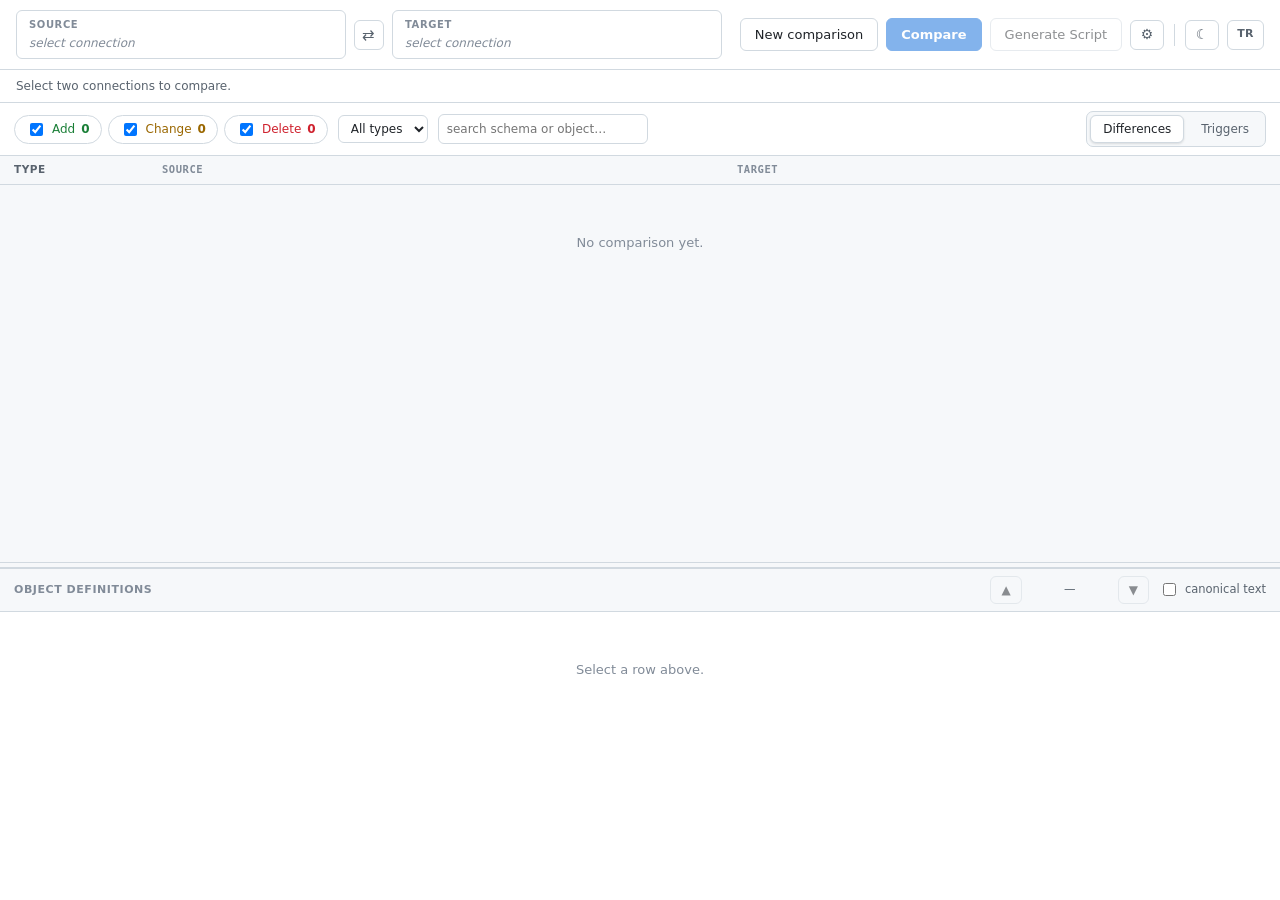
==== wwwroot/index.html @ 9ba7ccf7 "Portable build: sıkıştırılmış self-contained win-x64 (indir → Start.bat → çalışır) Co-Authored-By: C" ====
<!DOCTYPE html>
<html lang="en">
<head>
<meta charset="utf-8">
<meta name="viewport" content="width=device-width, initial-scale=1">
<title>Schema Compare</title>
<link rel="icon" href="favicon.png">
<script>document.documentElement.dataset.theme = localStorage.getItem('theme') || 'light';</script>
<link rel="stylesheet" href="styles.css">
</head>
<body>

<header class="topbar">
  <div class="endpoints">
    <button class="endpoint unset" id="sourceBtn">
      <span class="endpoint-tag" data-i18n="source">Source</span>
      <span class="endpoint-value" id="sourceValue" data-i18n="selectConnection">select connection</span>
    </button>
    <button class="swap" id="swapBtn" data-i18n-title="swap" title="Source ↔ Target">⇄</button>
    <button class="endpoint unset" id="targetBtn">
      <span class="endpoint-tag" data-i18n="target">Target</span>
      <span class="endpoint-value" id="targetValue" data-i18n="selectConnection">select connection</span>
    </button>
  </div>

  <div class="actions">
    <button class="btn ghost" id="newCompareBtn" data-i18n="newComparison" data-i18n-title="newComparisonTip" title="Open a new comparison in a separate tab">New comparison</button>
    <button class="btn primary" id="compareBtn" disabled data-i18n="compare">Compare</button>
    <button class="btn ghost" id="scriptBtn" disabled data-i18n="generateScript" data-i18n-title="generateScriptTip" title="Generate a deployment script from selected changes">Generate Script</button>
    <button class="iconbtn" id="optionsBtn" data-i18n-title="options" title="Comparison options">⚙</button>
    <span class="sep"></span>
    <button class="iconbtn" id="themeBtn" data-i18n-title="toggleTheme" title="Toggle theme">☾</button>
    <button class="iconbtn" id="langBtn" data-i18n-title="toggleLang" title="Language"><span class="lang" id="langLabel">TR</span></button>
  </div>
</header>

<div class="statusbar" id="statusbar" data-i18n="pickTwo">Select two connections to compare.</div>

<main class="split">
  <section class="upper">
    <div class="toolbar">
      <div class="filters">
        <label class="pill add"><input type="checkbox" id="fAdd" checked> Add <b id="cAdd">0</b></label>
        <label class="pill chg"><input type="checkbox" id="fChange" checked> Change <b id="cChange">0</b></label>
        <label class="pill del"><input type="checkbox" id="fDelete" checked> Delete <b id="cDelete">0</b></label>
      </div>
      <select id="typeFilter" class="select sm"><option value="" data-i18n="allTypes">All types</option></select>
      <input type="search" id="search" class="input sm" data-i18n-ph="searchPh" placeholder="search schema or object…">
      <span class="picked" id="pickedInfo" hidden></span>
      <button class="btn ghost sm" id="copyPicked" hidden data-i18n="copySelected">Copy selected</button>
      <div class="grow"></div>
      <div class="viewtabs">
        <button class="vtab active" data-view="tree" data-i18n="tabDiff">Differences</button>
        <button class="vtab" data-view="risk" hidden><span data-i18n="tabRisk">Deployment risk</span> <b class="hot" id="cBlock">0</b></button>
        <button class="vtab" data-view="triggers" data-i18n="tabTriggers">Triggers</button>
      </div>
    </div>

    <div class="gridhead" id="gridhead">
      <span class="c-type" data-i18n="type">Type</span>
      <span class="c-name" data-i18n="source">Source</span>
      <span class="c-mid"></span>
      <span class="c-name" data-i18n="target">Target</span>
    </div>

    <div class="scroll" id="treeWrap"><div id="tree"></div></div>
    <div class="scroll" id="riskWrap" hidden></div>
    <div class="scroll" id="triggerWrap" hidden></div>
  </section>

  <div class="splitter" id="splitter"></div>

  <section class="lower">
    <div class="lower-head">
      <span class="lower-title" id="defTitle" data-i18n="objectDefinitions">Object Definitions</span>
      <div class="lower-actions">
        <button class="btn ghost sm" id="prevDiff" data-i18n-title="prevDiff" title="Previous difference" disabled>▲</button>
        <span class="diffcount" id="diffCount">—</span>
        <button class="btn ghost sm" id="nextDiff" data-i18n-title="nextDiff" title="Next difference" disabled>▼</button>
        <label class="check inline"><input type="checkbox" id="showCanonical"> <span data-i18n="canonicalText">canonical text</span></label>
      </div>
    </div>
    <div class="diff" id="defBody">
      <p class="missing" data-i18n="selectRow">Select a row above.</p>
    </div>
  </section>
</main>

<!-- ---------- Connection dialog ---------- -->
<div class="scrim" id="connScrim" hidden></div>
<div class="dialog" id="connDialog" hidden>
  <div class="dialog-head">
    <h2 id="connTitle" data-i18n="connect">Connect</h2>
    <button class="x" id="connClose">✕</button>
  </div>

  <div class="dialog-body">
    <div class="recent">
      <h3 data-i18n="recentConnections">Recent connections</h3>
      <div id="recentList" class="recent-list"><p class="hint" data-i18n="none">None.</p></div>
    </div>

    <div class="props">
      <h3 data-i18n="connectionProperties">Connection properties</h3>

      <label class="row"><span data-i18n="serverName">Server name</span>
        <input type="text" id="cServer" placeholder="SRVDEV\PASIFIK" autocomplete="off"></label>

      <label class="row"><span data-i18n="authentication">Authentication</span>
        <select id="cAuth" class="select">
          <option value="Windows">Windows Authentication</option>
          <option value="SqlLogin">SQL Server Authentication</option>
        </select></label>

      <label class="row" id="rowUser"><span data-i18n="username">Username</span>
        <input type="text" id="cUser" autocomplete="off"></label>

      <label class="row" id="rowPass"><span data-i18n="password">Password</span>
        <input type="password" id="cPass" autocomplete="new-password"></label>

      <label class="row check-row" id="rowRemember">
        <span></span>
        <span class="check"><input type="checkbox" id="cRemember"> <span data-i18n="rememberPassword">Remember password</span></span></label>

      <label class="row"><span data-i18n="database">Database</span>
        <span class="combo">
          <select id="cDatabase" class="select"><option value="" data-i18n="listFirst">— list first —</option></select>
          <button class="btn ghost sm" id="cLoadDbs" data-i18n="list">List</button>
        </span></label>

      <label class="row"><span>Encrypt</span>
        <select id="cEncrypt" class="select">
          <option value="false">Optional (False)</option>
          <option value="true">Mandatory (True)</option>
        </select></label>

      <label class="row"><span data-i18n="trustCert">Trust server certificate</span>
        <select id="cTrust" class="select">
          <option value="true">True</option>
          <option value="false">False</option>
        </select></label>

      <p class="conn-status" id="connStatus"></p>
    </div>
  </div>

  <div class="dialog-foot">
    <button class="btn ghost" id="connTest" data-i18n="testConnection">Test connection</button>
    <div class="grow"></div>
    <button class="btn ghost" id="connCancel" data-i18n="cancel">Cancel</button>
    <button class="btn primary" id="connOk" data-i18n="connect">Connect</button>
  </div>
</div>

<!-- ---------- Options dialog ---------- -->
<div class="scrim" id="optScrim" hidden></div>
<div class="dialog narrow" id="optDialog" hidden>
  <div class="dialog-head">
    <h2 data-i18n="comparisonOptions">Comparison options</h2>
    <button class="x" id="optClose">✕</button>
  </div>
  <div class="dialog-body single">
    <div id="optList" class="opt-list"></div>
  </div>
  <div class="dialog-foot">
    <button class="btn ghost" id="optReset" data-i18n="resetDefaults">Reset to defaults</button>
    <div class="grow"></div>
    <button class="btn primary" id="optOk" data-i18n="ok">OK</button>
  </div>
</div>

<script src="app.js"></script>
</body>
</html>
---- wwwroot/styles.css ----
:root {
  --bg: #f6f8fa;
  --panel: #ffffff;
  --panel-2: #f6f8fa;
  --panel-3: #eef1f4;
  --ink: #1f2328;
  --ink-2: #59636e;
  --ink-3: #818b98;
  --line: #d1d9e0;
  --line-2: #e4e8ec;
  --accent: #0969da;
  --accent-hover: #0860ca;
  --accent-soft: #ddf4ff;
  --accent-ink: #fff;
  --add: #1a7f37;
  --add-bg: #dafbe1;
  --del: #cf222e;
  --del-bg: #ffebe9;
  --chg: #9a6700;
  --chg-bg: #fff8c5;
  --sel: #ddf4ff;
  --shadow: 0 1px 3px rgba(31, 35, 40, .08), 0 1px 2px rgba(31, 35, 40, .06);
  --mono: ui-monospace, "Cascadia Mono", "SF Mono", Consolas, Menlo, monospace;
  --radius: 6px;
}

/* ---------- Koyu tema (Visual Studio / SSDT) ---------- */
:root[data-theme="dark"] {
  --bg: #1e1e1e;
  --panel: #252526;
  --panel-2: #2d2d30;
  --panel-3: #37373d;
  --ink: #cccccc;
  --ink-2: #9d9d9d;
  --ink-3: #6e7681;
  --line: #3f3f46;
  --line-2: #333337;
  --accent: #0e639c;
  --accent-hover: #1177bb;
  --accent-soft: #094771;
  --accent-ink: #fff;
  --add: #4ec98a;
  --add-bg: #10281c;
  --del: #f14c4c;
  --del-bg: #351b1b;
  --chg: #d7ba7d;
  --chg-bg: #33301e;
  --sel: #094771;
  --shadow: 0 1px 3px rgba(0, 0, 0, .4), 0 1px 2px rgba(0, 0, 0, .3);
}

* { box-sizing: border-box; }
[hidden] { display: none !important; }

html, body { height: 100%; }
body {
  margin: 0; background: var(--bg); color: var(--ink);
  font: 13px/1.5 system-ui, -apple-system, "Segoe UI", Roboto, sans-serif;
  display: flex; flex-direction: column; overflow: hidden;
  -webkit-font-smoothing: antialiased;
}
h1 { font-size: 14px; margin: 0; font-weight: 600; letter-spacing: -.01em; }
h2 { font-size: 15px; margin: 0; font-weight: 600; }
h3 { font-size: 11px; margin: 0 0 10px; font-weight: 600; text-transform: uppercase;
     letter-spacing: .05em; color: var(--ink-3); }
p { margin: 0; }
.hint { font-size: 12px; color: var(--ink-3); }
.grow { flex: 1; }

/* ---------- top bar ---------- */
.topbar {
  display: flex; align-items: center; gap: 18px; padding: 10px 16px;
  background: var(--panel); border-bottom: 1px solid var(--line); flex-shrink: 0;
}
.brand { display: flex; align-items: center; gap: 9px; flex-shrink: 0; }
.logo {
  color: var(--accent); font-size: 16px; width: 28px; height: 28px;
  display: grid; place-items: center; background: var(--accent-soft); border-radius: 7px;
}

.endpoints { display: flex; align-items: center; gap: 8px; flex: 1; min-width: 0; }
.endpoint {
  flex: 1; min-width: 0; text-align: left; cursor: pointer; font: inherit;
  background: var(--panel); border: 1px solid var(--line); border-radius: var(--radius);
  padding: 6px 12px; color: var(--ink); display: flex; flex-direction: column; gap: 2px;
  transition: border-color .12s, box-shadow .12s;
}
.endpoint:hover { border-color: var(--accent); box-shadow: 0 0 0 3px var(--accent-soft); }
.endpoint-tag { font-size: 10px; text-transform: uppercase; letter-spacing: .06em; color: var(--ink-3); font-weight: 600; }
.endpoint-value {
  font-family: var(--mono); font-size: 12px; font-weight: 500;
  overflow: hidden; text-overflow: ellipsis; white-space: nowrap;
}
.endpoint.unset .endpoint-value { color: var(--ink-3); font-style: italic; font-family: inherit; font-weight: 400; }
.swap {
  cursor: pointer; background: transparent; border: 1px solid var(--line);
  color: var(--ink-2); font-size: 15px; width: 30px; height: 30px; border-radius: var(--radius);
  display: grid; place-items: center; flex-shrink: 0;
}
.swap:hover { background: var(--panel-2); border-color: var(--accent); color: var(--accent); }

.actions { display: flex; align-items: center; gap: 8px; flex-shrink: 0; }

/* tema / dil geçiş düğmeleri */
.iconbtn {
  font: inherit; cursor: pointer; border-radius: var(--radius); border: 1px solid var(--line);
  background: var(--panel); color: var(--ink-2); height: 30px; min-width: 34px; padding: 0 9px;
  display: inline-flex; align-items: center; justify-content: center; gap: 5px; font-size: 14px;
}
.iconbtn:hover { background: var(--panel-2); color: var(--ink); border-color: var(--ink-3); }
.iconbtn .lang { font-size: 11px; font-weight: 700; letter-spacing: .04em; }
.sep { width: 1px; height: 22px; background: var(--line); margin: 0 2px; }

.btn {
  font: inherit; font-weight: 500; cursor: pointer; border-radius: var(--radius); padding: 6px 14px;
  border: 1px solid var(--line); background: var(--panel); color: var(--ink);
  transition: background .12s, border-color .12s;
}
.btn:hover:not(:disabled) { background: var(--panel-2); border-color: var(--ink-3); }
.btn.primary { background: var(--accent); color: var(--accent-ink); border-color: var(--accent); font-weight: 600; }
.btn.primary:hover:not(:disabled) { background: var(--accent-hover); border-color: var(--accent-hover); }
.btn:disabled { opacity: .5; cursor: not-allowed; }
.btn.ghost { background: transparent; }
.btn.ghost:hover:not(:disabled) { background: var(--panel-2); }
.btn.sm { padding: 4px 10px; font-size: 12px; }

.statusbar {
  padding: 7px 16px; font-size: 12px; color: var(--ink-2);
  background: var(--panel); border-bottom: 1px solid var(--line); flex-shrink: 0;
}
.statusbar.busy { color: var(--accent); }
.statusbar.error { color: var(--del); background: var(--del-bg); border-bottom-color: transparent; }

/* ---------- split ---------- */
.split { flex: 1; display: flex; flex-direction: column; min-height: 0; }
.upper { display: flex; flex-direction: column; min-height: 0; flex: 1 1 58%; }
.lower { display: flex; flex-direction: column; min-height: 0; flex: 1 1 42%;
         background: var(--panel); border-top: 1px solid var(--line); }
.splitter { height: 6px; background: var(--bg); cursor: row-resize; flex-shrink: 0;
            border-top: 1px solid var(--line); border-bottom: 1px solid var(--line); }
.splitter:hover { background: var(--accent-soft); }

.toolbar {
  display: flex; align-items: center; gap: 10px; padding: 8px 14px;
  background: var(--panel); border-bottom: 1px solid var(--line); flex-wrap: wrap; flex-shrink: 0;
}
.filters { display: flex; gap: 6px; }
.pill {
  display: flex; align-items: center; gap: 6px; cursor: pointer;
  padding: 4px 11px; border-radius: 999px; font-size: 12px; font-weight: 500;
  border: 1px solid var(--line); background: var(--panel); user-select: none;
}
.pill:hover { border-color: var(--ink-3); }
.pill b { font-variant-numeric: tabular-nums; font-weight: 700; }
.pill.add { color: var(--add); } .pill.add b { color: var(--add); }
.pill.chg { color: var(--chg); } .pill.chg b { color: var(--chg); }
.pill.del { color: var(--del); } .pill.del b { color: var(--del); }

.select, .input {
  font: inherit; padding: 6px 9px; border-radius: var(--radius);
  border: 1px solid var(--line); background: var(--panel); color: var(--ink);
}
.select:focus, .input:focus { outline: none; border-color: var(--accent); box-shadow: 0 0 0 3px var(--accent-soft); }
.select.sm, .input.sm { padding: 5px 8px; font-size: 12px; }
.input.sm { min-width: 210px; }

.picked { font-size: 12px; color: var(--accent); font-weight: 500; }
.viewtabs { display: flex; gap: 4px; background: var(--panel-2); padding: 3px; border-radius: 7px; border: 1px solid var(--line); }
.vtab {
  font: inherit; font-size: 12px; font-weight: 500; cursor: pointer; padding: 4px 12px; border-radius: var(--radius);
  border: 1px solid transparent; background: transparent; color: var(--ink-2);
  display: flex; align-items: center; gap: 6px;
}
.vtab:hover { color: var(--ink); }
.vtab.active { background: var(--panel); border-color: var(--line); color: var(--ink); box-shadow: var(--shadow); }
.vtab .hot {
  background: var(--del); color: #fff; border-radius: 999px;
  padding: 0 6px; font-size: 11px; font-weight: 600; font-variant-numeric: tabular-nums;
}
.vtab .hot[data-zero="1"] { background: var(--panel-3); color: var(--ink-3); }

.gridhead, .row-obj, .row-child {
  display: grid; grid-template-columns: 148px 1fr 46px 1fr; align-items: center;
}
.gridhead {
  padding: 6px 14px; font-size: 10.5px; text-transform: uppercase; letter-spacing: .05em;
  color: var(--ink-3); font-weight: 600; background: var(--panel-2);
  border-bottom: 1px solid var(--line); flex-shrink: 0;
}
.scroll { flex: 1; overflow: auto; min-height: 0; }

/* ---------- tree ---------- */
.group {
  display: flex; align-items: center; gap: 9px; padding: 7px 14px;
  background: var(--panel-2); border-bottom: 1px solid var(--line);
  position: sticky; top: 0; z-index: 2; cursor: pointer; user-select: none;
}
.group:hover { background: var(--panel-3); }
.group .caret { color: var(--ink-3); width: 10px; }
.group .gname { font-weight: 600; }
.group.add .gname { color: var(--add); }
.group.change .gname { color: var(--chg); }
.group.delete .gname { color: var(--del); }
.group .gcount {
  color: var(--ink-2); font-size: 11px; font-weight: 600; font-variant-numeric: tabular-nums;
  background: var(--panel); border: 1px solid var(--line); border-radius: 999px; padding: 0 7px;
}

.row-obj, .row-child {
  padding: 4px 14px; border-bottom: 1px solid var(--line-2); cursor: pointer;
  font-size: 12.5px;
}
.row-obj:hover, .row-child:hover { background: var(--panel-2); }
.row-obj.selected, .row-child.selected { background: var(--sel); box-shadow: inset 2px 0 0 var(--accent); }
.row-child { background: transparent; font-size: 12px; }

.c-type { color: var(--ink-2); display: flex; align-items: center; gap: 6px; }
.c-type .caret { width: 10px; color: var(--ink-3); font-size: 10px; }
.c-name {
  font-family: var(--mono); overflow: hidden; text-overflow: ellipsis; white-space: nowrap;
}
.c-name.empty { color: var(--ink-3); font-style: italic; font-family: inherit; }
.child-detail { color: var(--ink-3); font-family: inherit; font-size: 11px; margin-left: 10px; }

.row-cat {
  padding: 3px 14px; border-bottom: 1px solid var(--line-2);
  cursor: pointer; user-select: none; background: var(--panel-2);
}
.row-cat:hover { background: var(--panel-3); }
.row-cat .folder { font-weight: 600; color: var(--ink-2); }
.row-cat .catcount { color: var(--ink-3); font-size: 11px; margin-left: 6px; }
.otype { color: var(--ink-2); font-weight: 500; }

.c-mid { display: flex; align-items: center; justify-content: center; gap: 7px; }
.c-mid .pick { margin: 0; cursor: pointer; accent-color: var(--accent); }
.act { font-weight: 700; font-size: 13px; line-height: 1; }
.act.Add { color: var(--add); }
.act.Delete { color: var(--del); }
.act.Change { color: var(--chg); }

.flag {
  font-size: 10px; font-weight: 700; padding: 1px 6px; border-radius: 4px;
  background: var(--del-bg); color: var(--del); margin-left: 6px; letter-spacing: .02em;
}
.flag.warn { background: var(--chg-bg); color: var(--chg); }

.missing { padding: 48px 24px; color: var(--ink-3); text-align: center; font-size: 13px; }

/* ---------- risk / trigger ---------- */
.tally { padding: 14px; border-bottom: 1px solid var(--line); line-height: 2; background: var(--panel); }
.tally b { font-variant-numeric: tabular-nums; }
.risk { padding: 10px 14px; border-bottom: 1px solid var(--line-2); border-left: 3px solid transparent; }
.risk.block { border-left-color: var(--del); background: linear-gradient(90deg, var(--del-bg), transparent 60%); }
.risk.inplace { border-left-color: var(--chg); }
.risk-head { display: flex; gap: 9px; align-items: center; flex-wrap: wrap; margin-bottom: 5px; }
.tag { font-size: 10.5px; font-weight: 700; padding: 2px 8px; border-radius: 999px;
       background: var(--panel-2); border: 1px solid var(--line); color: var(--ink-2); letter-spacing: .02em; }
.tag.danger { background: var(--del); color: #fff; border-color: transparent; }
.tag.warn { background: var(--chg-bg); color: var(--chg); border-color: transparent; }
.rows { color: var(--ink-3); font-variant-numeric: tabular-nums; font-size: 12px; }
.finding { display: grid; grid-template-columns: 200px 1fr; gap: 10px;
           font-family: var(--mono); font-size: 11.5px; padding: 2px 0; }
.finding span:last-child { color: var(--ink-2); font-family: inherit; }

table.trg { width: 100%; border-collapse: collapse; }
table.trg th, table.trg td { padding: 7px 14px; text-align: left; border-bottom: 1px solid var(--line-2); }
table.trg th { font-size: 10.5px; text-transform: uppercase; color: var(--ink-3); background: var(--panel-2); font-weight: 600; }
td.mono { font-family: var(--mono); font-size: 12px; }
.state-off { color: var(--del); font-weight: 600; }
.state-on { color: var(--add); }
tr.mismatch { background: var(--chg-bg); }

/* ---------- lower / diff ---------- */
.lower-head {
  display: flex; align-items: center; justify-content: space-between; gap: 12px;
  padding: 7px 14px; border-bottom: 1px solid var(--line); background: var(--panel-2); flex-shrink: 0;
}
.lower-title { font-size: 11px; text-transform: uppercase; letter-spacing: .05em; color: var(--ink-3); font-weight: 600; }
.lower-actions { display: flex; align-items: center; gap: 10px; }
.diffcount { font-size: 11.5px; color: var(--ink-2); font-variant-numeric: tabular-nums; min-width: 76px; text-align: center; }
.dline.hunk { box-shadow: inset 3px 0 0 var(--accent); }
.check { display: inline-flex; align-items: center; gap: 6px; cursor: pointer; }
.check.inline { font-size: 11.5px; color: var(--ink-2); }
.check input { accent-color: var(--accent); }
.diff { flex: 1; overflow: auto; min-height: 0; }
.diff-grid { display: grid; grid-template-columns: 1fr 1fr; min-height: 100%; }
.diff-pane { border-right: 1px solid var(--line); min-width: 0; }
.diff-pane:last-child { border-right: 0; }
.pane-head {
  position: sticky; top: 0; z-index: 1; background: var(--panel-2);
  border-bottom: 1px solid var(--line); padding: 5px 12px;
  font-size: 10.5px; text-transform: uppercase; letter-spacing: .05em; color: var(--ink-3); font-weight: 600;
}
.dline { display: flex; font-family: var(--mono); font-size: 12px; line-height: 1.55;
         white-space: pre-wrap; word-break: break-word; }
.dline .code { flex: 1; min-width: 0; }

/* T-SQL sözdizimi — VS light paleti */
.t-kw  { color: #0000ff; }
.t-typ { color: #2b91af; }
.t-str { color: #a31515; }
.t-cmt { color: #008000; font-style: italic; }
.t-num { color: #098658; }
.t-var { color: #7a3e9d; }
.t-id  { color: #001080; }
.t-fn  { color: #795e26; }
.t-op  { color: var(--ink-2); }

/* T-SQL sözdizimi — VS koyu paleti */
:root[data-theme="dark"] .t-kw  { color: #569cd6; }
:root[data-theme="dark"] .t-typ { color: #4ec9b0; }
:root[data-theme="dark"] .t-str { color: #ce9178; }
:root[data-theme="dark"] .t-cmt { color: #6a9955; }
:root[data-theme="dark"] .t-num { color: #b5cea8; }
:root[data-theme="dark"] .t-var { color: #c586c0; }
:root[data-theme="dark"] .t-id  { color: #9cdcfe; }
:root[data-theme="dark"] .t-fn  { color: #dcdcaa; }

.dline .ln { width: 44px; flex-shrink: 0; text-align: right; padding-right: 10px;
             color: var(--ink-3); user-select: none; font-variant-numeric: tabular-nums;
             background: var(--panel-2); border-right: 1px solid var(--line-2); }
.dline.add { background: var(--add-bg); }
.dline.del { background: var(--del-bg); }
.dline.pad { background: repeating-linear-gradient(45deg, transparent, transparent 7px,
             var(--line-2) 7px, var(--line-2) 8px); min-height: 18px; }

/* ---------- dialogs ---------- */
.scrim { position: fixed; inset: 0; background: rgba(31, 35, 40, .4); z-index: 40; backdrop-filter: blur(1px); }
.dialog {
  position: fixed; z-index: 41; top: 50%; left: 50%; transform: translate(-50%, -50%);
  width: min(880px, 94vw); max-height: 90vh; display: flex; flex-direction: column;
  background: var(--panel); border: 1px solid var(--line); border-radius: 12px;
  box-shadow: 0 24px 60px rgba(31, 35, 40, .24);
}
.dialog.narrow { width: min(540px, 94vw); }
.dialog-head {
  display: flex; align-items: center; justify-content: space-between;
  padding: 14px 18px; border-bottom: 1px solid var(--line);
}
.x { background: none; border: 0; font-size: 16px; color: var(--ink-3); cursor: pointer;
     width: 28px; height: 28px; border-radius: var(--radius); }
.x:hover { background: var(--panel-2); color: var(--ink); }
.dialog-body { display: grid; grid-template-columns: 260px 1fr; gap: 0; overflow: auto; min-height: 0; }
.dialog-body.single { display: block; padding: 18px; }
.recent { padding: 16px; border-right: 1px solid var(--line); overflow: auto; background: var(--panel-2); }
.props { padding: 18px; overflow: auto; }
.dialog-foot {
  display: flex; align-items: center; gap: 8px;
  padding: 14px 18px; border-top: 1px solid var(--line); background: var(--panel-2);
  border-radius: 0 0 12px 12px;
}

.recent-list { display: flex; flex-direction: column; gap: 3px; }
.recent-item {
  display: flex; align-items: center; gap: 6px; padding: 7px 9px; border-radius: var(--radius);
  cursor: pointer; border: 1px solid transparent;
}
.recent-item:hover { background: var(--panel); border-color: var(--line); }
.recent-main { flex: 1; min-width: 0; }
.recent-label { font-family: var(--mono); font-size: 12px; font-weight: 500;
                overflow: hidden; text-overflow: ellipsis; white-space: nowrap; }
.recent-sub { font-size: 11px; color: var(--ink-3); }
.recent-x { background: none; border: 0; color: var(--ink-3); cursor: pointer; font-size: 14px; }
.recent-x:hover { color: var(--del); }

.row { display: grid; grid-template-columns: 200px 1fr; gap: 12px;
       align-items: center; margin-bottom: 11px; }
.row > span:first-child { color: var(--ink-2); font-size: 12px; font-weight: 500; }
.row input[type=text], .row input[type=password], .row .select { width: 100%; }
.row input[type=text], .row input[type=password] {
  font: inherit; padding: 6px 9px; border-radius: var(--radius);
  border: 1px solid var(--line); background: var(--panel); color: var(--ink);
}
.row input:focus { outline: none; border-color: var(--accent); box-shadow: 0 0 0 3px var(--accent-soft); }
.combo { display: flex; gap: 8px; }
.combo .select { flex: 1; }
.row.hidden { display: none; }
.conn-status { font-size: 12px; margin-top: 12px; min-height: 18px; color: var(--ink-2); }
.conn-status.ok { color: var(--add); }
.conn-status.error { color: var(--del); }

.opt-list { display: flex; flex-direction: column; gap: 1px; }
.opt-list label { display: flex; gap: 10px; align-items: center; padding: 9px 10px; border-radius: var(--radius);
                  cursor: pointer; border-bottom: 1px solid var(--line-2); }
.opt-list label:last-child { border-bottom: 0; }
.opt-list label:hover { background: var(--panel-2); }
.opt-list input { accent-color: var(--accent); }
.opt-list .opt-text { display: flex; flex-direction: column; }
.opt-list .opt-note { font-size: 11px; color: var(--ink-3); }
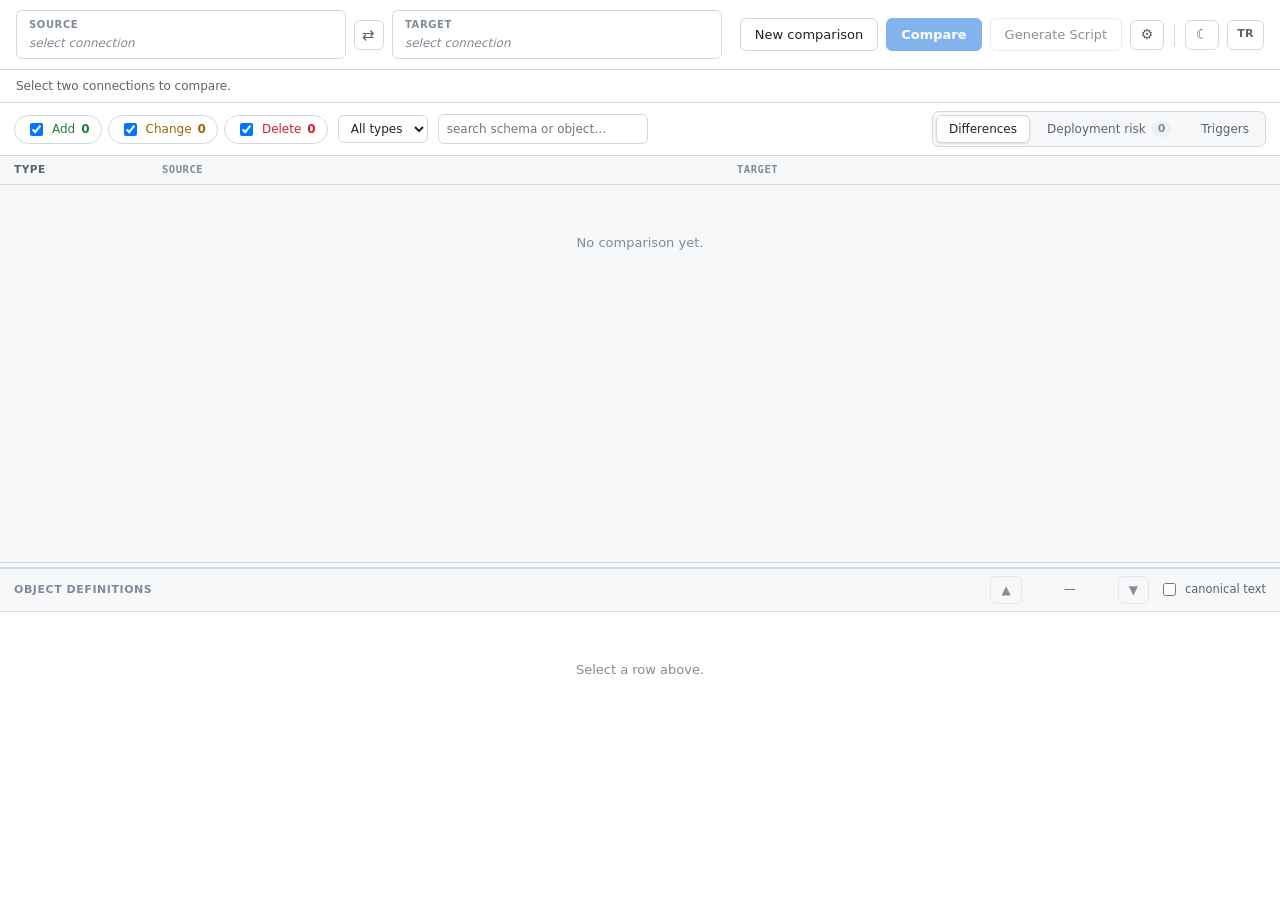
==== commit 9f43a0e9: "Portable build güncellendi: risk analizi + script başı uyarı + SSDT karşılaştırma/script seçenekleri" ====
--- a/wwwroot/index.html
+++ b/wwwroot/index.html
@@ -51,7 +51,7 @@
       <div class="grow"></div>
       <div class="viewtabs">
         <button class="vtab active" data-view="tree" data-i18n="tabDiff">Differences</button>
-        <button class="vtab" data-view="risk" hidden><span data-i18n="tabRisk">Deployment risk</span> <b class="hot" id="cBlock">0</b></button>
+        <button class="vtab" data-view="risk"><span data-i18n="tabRisk">Deployment risk</span> <b class="hot" id="cBlock">0</b></button>
         <button class="vtab" data-view="triggers" data-i18n="tabTriggers">Triggers</button>
       </div>
     </div>
--- a/wwwroot/styles.css
+++ b/wwwroot/styles.css
@@ -214,6 +214,29 @@
 .row-obj.selected, .row-child.selected { background: var(--sel); box-shadow: inset 2px 0 0 var(--accent); }
 .row-child { background: transparent; font-size: 12px; }
 
+/* Reverse (geri alma) butonu — satır sonunda, grid akışı dışında (mutlak). */
+.row-obj { position: relative; }
+.rev {
+  position: absolute; right: 8px; top: 50%; transform: translateY(-50%);
+  width: 22px; height: 20px; border-radius: 5px; cursor: pointer;
+  border: 1px solid var(--line); background: var(--panel-2); color: var(--ink-3);
+  font-size: 12px; line-height: 1; display: flex; align-items: center; justify-content: center;
+  opacity: 0; transition: opacity .12s ease, color .12s ease, border-color .12s ease;
+}
+.row-obj:hover .rev { opacity: 1; }
+.rev:hover { color: var(--accent); border-color: var(--accent); }
+.rev:focus-visible { opacity: 1; outline: 2px solid var(--accent); outline-offset: 1px; }
+
+/* Ters (geri alma) için işaretli: her zaman görünür ve PARLAK. */
+.rev.on {
+  opacity: 1; color: #fff; background: var(--accent); border-color: var(--accent);
+  box-shadow: 0 0 0 2px color-mix(in srgb, var(--accent) 35%, transparent), 0 0 8px color-mix(in srgb, var(--accent) 55%, transparent);
+  font-weight: 700;
+}
+.rev.on:hover { color: #fff; filter: brightness(1.12); }
+/* İşaretli objenin satırını da hafifçe belli et. */
+.row-obj:has(.rev.on) { box-shadow: inset 2px 0 0 var(--accent); }
+
 .c-type { color: var(--ink-2); display: flex; align-items: center; gap: 6px; }
 .c-type .caret { width: 10px; color: var(--ink-3); font-size: 10px; }
 .c-name {
@@ -387,3 +410,6 @@
 .opt-list input { accent-color: var(--accent); }
 .opt-list .opt-text { display: flex; flex-direction: column; }
 .opt-list .opt-note { font-size: 11px; color: var(--ink-3); }
+.opt-list .opt-group { margin: 12px 0 2px; padding: 0 2px; font-size: 11px; font-weight: 700;
+                       text-transform: uppercase; letter-spacing: .04em; color: var(--ink-3); }
+.opt-list .opt-group:first-child { margin-top: 0; }
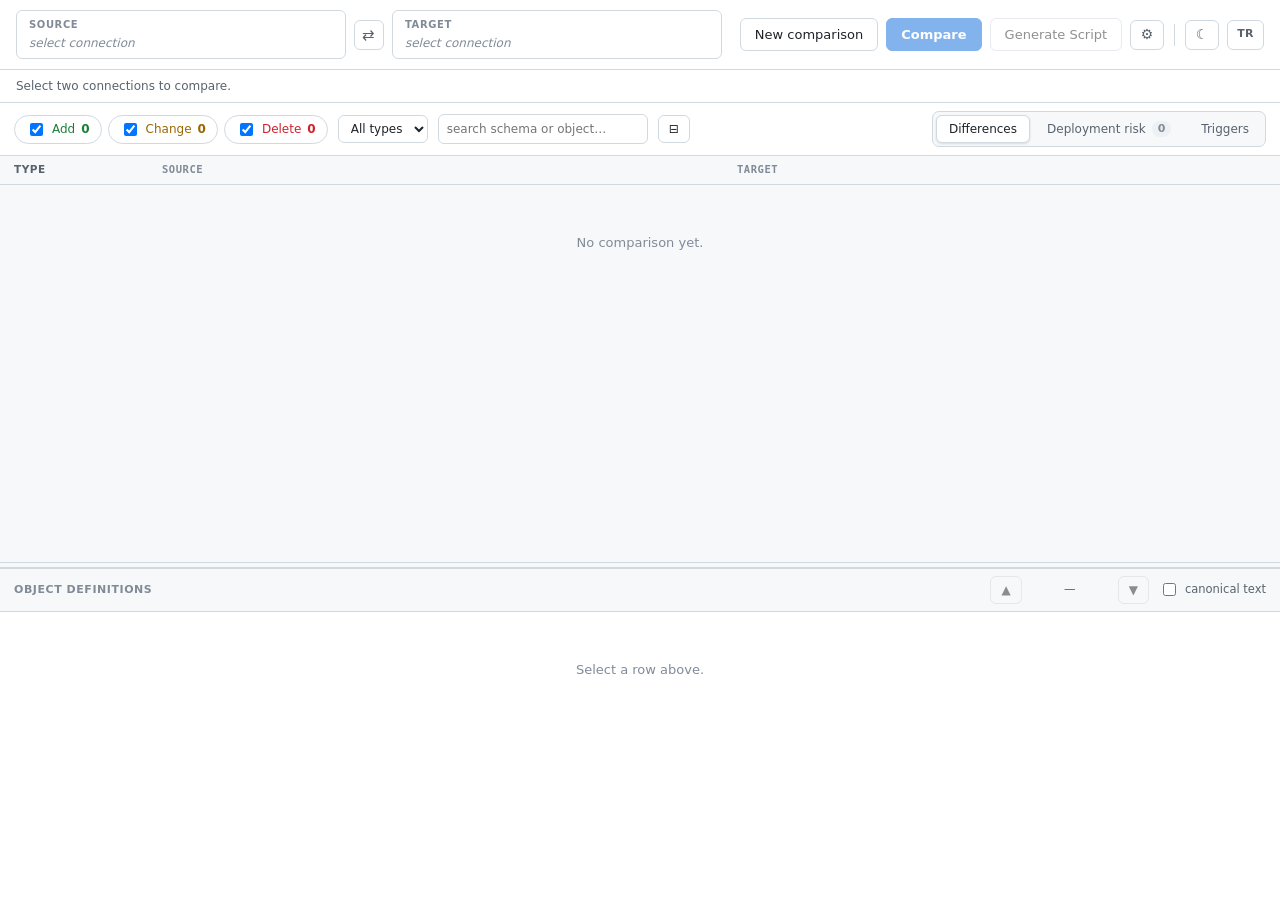
==== commit dfd4d9e8: "Portable build v1.2: script editörü + oto-tamamlama + sadeleştirilmiş yorumlar" ====
--- a/wwwroot/index.html
+++ b/wwwroot/index.html
@@ -48,6 +48,7 @@
       <input type="search" id="search" class="input sm" data-i18n-ph="searchPh" placeholder="search schema or object…">
       <span class="picked" id="pickedInfo" hidden></span>
       <button class="btn ghost sm" id="copyPicked" hidden data-i18n="copySelected">Copy selected</button>
+      <button class="btn ghost sm" id="collapseAll" data-i18n-title="collapseAllTip" title="Collapse/expand all sub-sections">⊟</button>
       <div class="grow"></div>
       <div class="viewtabs">
         <button class="vtab active" data-view="tree" data-i18n="tabDiff">Differences</button>
@@ -169,6 +170,29 @@
   </div>
 </div>
 
+<!-- ---------- Generated script editor ---------- -->
+<div class="scrim" id="scriptScrim" hidden></div>
+<div class="dialog wide" id="scriptDialog" hidden>
+  <div class="dialog-head">
+    <h2 data-i18n="generatedScript">Generated script</h2>
+    <button class="x" id="scriptClose">✕</button>
+  </div>
+  <div class="dialog-body single">
+    <div class="code-editor" id="codeEditor">
+      <pre class="code-hl" id="codeHl" aria-hidden="true"></pre>
+      <textarea class="code-input" id="codeInput" spellcheck="false" autocapitalize="off" autocomplete="off" wrap="off"></textarea>
+    </div>
+  </div>
+  <div class="dialog-foot">
+    <span class="muted sm" id="scriptInfo"></span>
+    <div class="grow"></div>
+    <button class="btn ghost" id="scriptCopyBtn" data-i18n="copy">Copy</button>
+    <button class="btn primary" id="scriptDownloadBtn" data-i18n="downloadSql">Download .sql</button>
+  </div>
+</div>
+
+<div class="ac-popup" id="acPopup" hidden></div>
+
 <script src="app.js"></script>
 </body>
 </html>
--- a/wwwroot/styles.css
+++ b/wwwroot/styles.css
@@ -191,12 +191,14 @@
 
 /* ---------- tree ---------- */
 .group {
-  display: flex; align-items: center; gap: 9px; padding: 7px 14px;
+  display: grid; grid-template-columns: 148px 1fr 46px 1fr; align-items: center;
+  padding: 7px 14px;
   background: var(--panel-2); border-bottom: 1px solid var(--line);
   position: sticky; top: 0; z-index: 2; cursor: pointer; user-select: none;
 }
 .group:hover { background: var(--panel-3); }
 .group .caret { color: var(--ink-3); width: 10px; }
+.group .gpick { accent-color: var(--accent); cursor: pointer; margin: 0; }
 .group .gname { font-weight: 600; }
 .group.add .gname { color: var(--add); }
 .group.change .gname { color: var(--chg); }
@@ -251,6 +253,14 @@
 }
 .row-cat:hover { background: var(--panel-3); }
 .row-cat .folder { font-weight: 600; color: var(--ink-2); }
+
+/* Seçim modunda script'e girmeyecek satırlar soluk; tamamen tik-dışı kategori üstü çizili.
+   İşaret kutusu ve ⇄ tam görünür kalır ki geri seçilebilsin. */
+.row-obj.dim, .row-child.dim { opacity: .4; }
+.row-obj.dim:hover, .row-child.dim:hover { opacity: .7; }
+.row-obj.dim .pick, .row-obj.dim .rev, .row-child.dim .pick { opacity: 1; }
+.row-cat.struck { opacity: .55; }
+.row-cat.struck .folder { text-decoration: line-through; }
 .row-cat .catcount { color: var(--ink-3); font-size: 11px; margin-left: 6px; }
 .otype { color: var(--ink-2); font-weight: 500; }
 
@@ -356,6 +366,40 @@
   box-shadow: 0 24px 60px rgba(31, 35, 40, .24);
 }
 .dialog.narrow { width: min(540px, 94vw); }
+.dialog.wide { width: 96vw; max-width: 1600px; height: 92vh; }
+.dialog.wide .dialog-body.single { padding: 0; flex: 1 1 auto; min-height: 0; display: flex; }
+
+/* Renkli + düzenlenebilir SQL editörü: altta boyalı <pre>, üstte şeffaf <textarea>. */
+.code-editor {
+  position: relative; flex: 1 1 auto; width: 100%; min-height: 0; overflow: hidden;
+  font: 12.5px/1.55 ui-monospace, 'Cascadia Code', 'Consolas', monospace;
+  background: var(--panel-2); border-bottom: 1px solid var(--line);
+}
+.code-hl, .code-input {
+  position: absolute; inset: 0; margin: 0; padding: 12px 14px;
+  font: inherit; white-space: pre; tab-size: 4; border: 0;
+}
+.code-hl { pointer-events: none; overflow: hidden; color: var(--ink); }
+.code-input {
+  color: transparent; background: transparent; caret-color: var(--ink);
+  resize: none; outline: none; overflow: auto;
+}
+.code-input::selection { background: rgba(80, 140, 255, .28); }
+.muted.sm { color: var(--ink-3); font-size: 12px; }
+
+/* Şema-farkında otomatik tamamlama (yerel, AI yok) açılır listesi. */
+.ac-popup {
+  position: fixed; z-index: 50; min-width: 170px; max-width: 340px; max-height: 244px; overflow: auto;
+  background: var(--panel); border: 1px solid var(--line); border-radius: 8px;
+  box-shadow: 0 10px 28px rgba(31, 35, 40, .28); padding: 4px;
+  font: 12.5px/1.5 ui-monospace, 'Cascadia Code', 'Consolas', monospace;
+}
+.ac-item {
+  display: flex; align-items: center; gap: 8px; padding: 4px 8px; border-radius: 5px;
+  cursor: pointer; white-space: nowrap; color: var(--ink);
+}
+.ac-item.active, .ac-item:hover { background: var(--sel); }
+.ac-item .ac-kind { font-size: 10px; color: var(--ink-3); margin-left: auto; text-transform: uppercase; }
 .dialog-head {
   display: flex; align-items: center; justify-content: space-between;
   padding: 14px 18px; border-bottom: 1px solid var(--line);
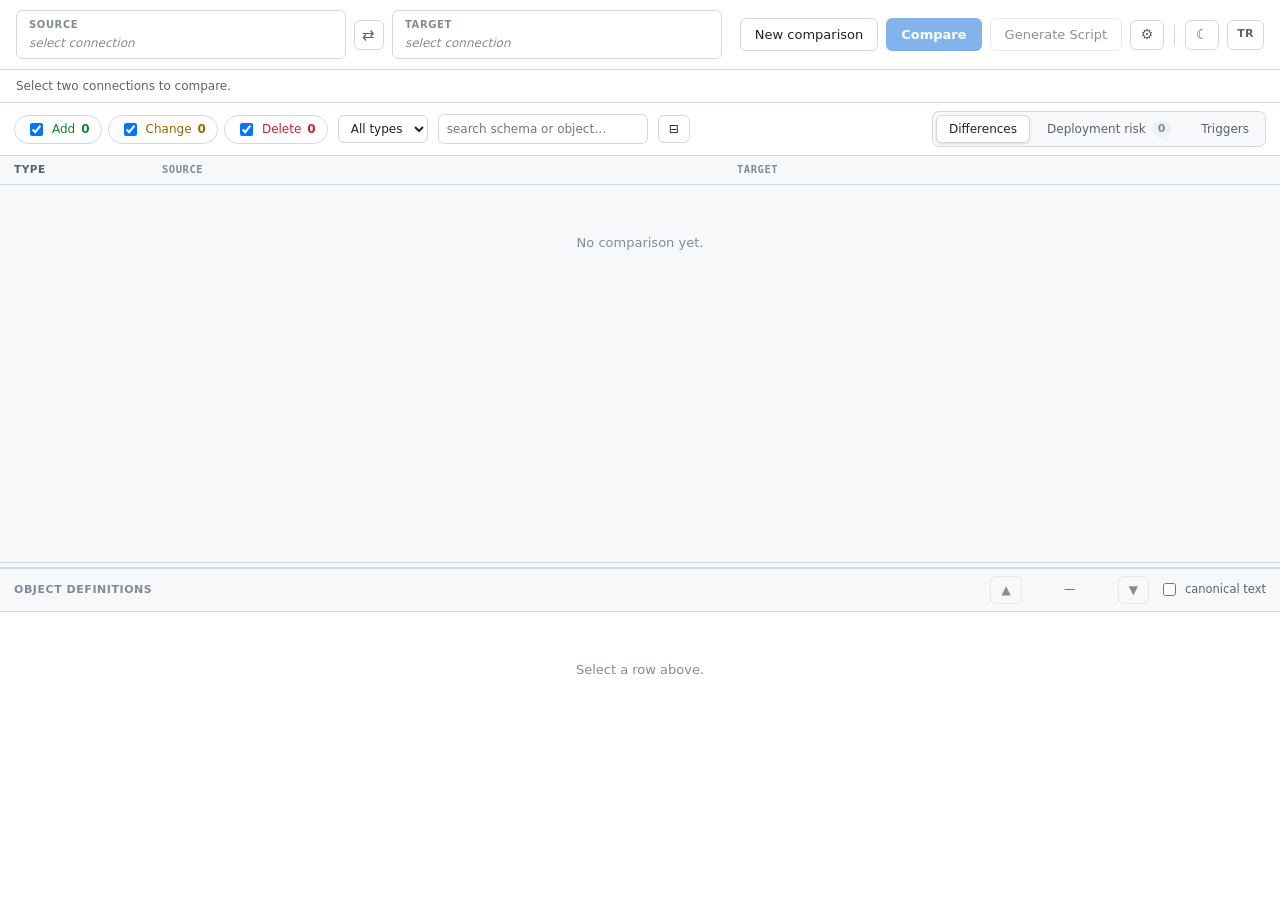
==== commit c4b3355e: "Portable build v1.3: kullanıcı/sabit-rol karşılaştırma + diyagram filtresi + satır no" ====
--- a/wwwroot/index.html
+++ b/wwwroot/index.html
@@ -179,8 +179,11 @@
   </div>
   <div class="dialog-body single">
     <div class="code-editor" id="codeEditor">
-      <pre class="code-hl" id="codeHl" aria-hidden="true"></pre>
-      <textarea class="code-input" id="codeInput" spellcheck="false" autocapitalize="off" autocomplete="off" wrap="off"></textarea>
+      <div class="code-gutter" id="codeGutter" aria-hidden="true"></div>
+      <div class="code-area">
+        <pre class="code-hl" id="codeHl" aria-hidden="true"></pre>
+        <textarea class="code-input" id="codeInput" spellcheck="false" autocapitalize="off" autocomplete="off" wrap="off"></textarea>
+      </div>
     </div>
   </div>
   <div class="dialog-foot">
--- a/wwwroot/styles.css
+++ b/wwwroot/styles.css
@@ -369,12 +369,20 @@
 .dialog.wide { width: 96vw; max-width: 1600px; height: 92vh; }
 .dialog.wide .dialog-body.single { padding: 0; flex: 1 1 auto; min-height: 0; display: flex; }
 
-/* Renkli + düzenlenebilir SQL editörü: altta boyalı <pre>, üstte şeffaf <textarea>. */
+/* Renkli + düzenlenebilir SQL editörü: solda satır-no gutter'ı, sağda boyalı <pre> +
+   üstte şeffaf <textarea>. Gutter/pre/textarea aynı font+line-height → satırlar hizalı. */
 .code-editor {
-  position: relative; flex: 1 1 auto; width: 100%; min-height: 0; overflow: hidden;
+  display: flex; flex: 1 1 auto; width: 100%; min-height: 0; overflow: hidden;
   font: 12.5px/1.55 ui-monospace, 'Cascadia Code', 'Consolas', monospace;
   background: var(--panel-2); border-bottom: 1px solid var(--line);
 }
+.code-gutter {
+  flex: 0 0 auto; padding: 12px 8px 12px 12px; margin: 0;
+  font: inherit; white-space: pre; text-align: right; tab-size: 4;
+  color: var(--ink-3); background: var(--panel-3); border-right: 1px solid var(--line);
+  overflow: hidden; user-select: none;
+}
+.code-area { position: relative; flex: 1 1 auto; min-width: 0; }
 .code-hl, .code-input {
   position: absolute; inset: 0; margin: 0; padding: 12px 14px;
   font: inherit; white-space: pre; tab-size: 4; border: 0;
